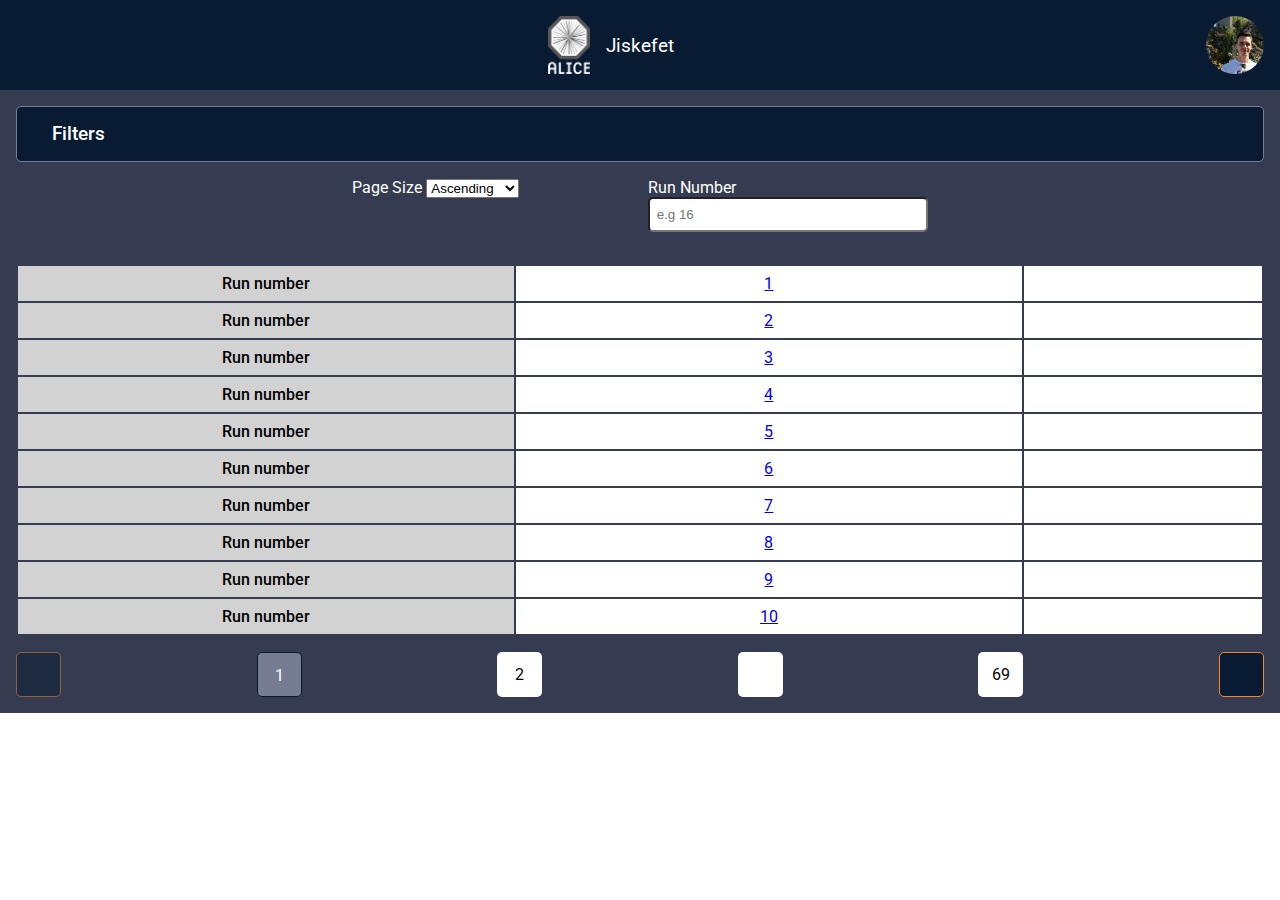
==== index.html @ 845b6b34 "♻️ Major refactor" ====
<!DOCTYPE html>
<html lang="en">
<head>
  <meta charset="UTF-8">
  <meta name="viewport" content="width=device-width, initial-scale=1.0">
  <meta http-equiv="X-UA-Compatible" content="ie=edge">
  <link rel="stylesheet" href="https://use.fontawesome.com/releases/v5.8.1/css/all.css" integrity="sha384-50oBUHEmvpQ+1lW4y57PTFmhCaXp0ML5d60M1M7uH2+nqUivzIebhndOJK28anvf" crossorigin="anonymous">
  <link rel="stylesheet" href="public/css/style.css">
  <title>Project 3 - 18/19</title>
</head>
<body>

  <header class="flexbox-horizontal">
    <nav>
      <i class="fas fa-bars"></i>
    </nav>

    <img src="public/images/alice_logo_text_white.png" alt="">

    <h2>Jiskefet</h2>

    <img src="public/images/user_profile_picture.jpg" alt="">
  </header>

  <main class="flexbox-vertical">
    <section id ="p3-filter-runs">
      <div class="flexbox-horizontal">
        <i class="fas fa-filter"></i>

        <h3>Filters</h3>

        <i class="fas fa-chevron-down"></i>
      </div>

      <div class="p3-filter-runs-form">
        <form action="">
          <label>Run Number
            <input type="text" name="" value="" placeholder="e.g 12">
          </label>

          <label>Activity ID
            <input type="text" name="" value="" placeholder="e.g XZTDsgV4SiVPHFfZ">
          </label>

          <label>Run Type
            <select class="" name="">
              <option value="phisics">PHYSICS</option>
              <option value="technical">TECHNICAL</option>
              <option value="cosmics">COSMICS</option>
            </select>
          </label>

          <label>Run Quality
            <input type="text" name="" value="">
          </label>

          <label>Time O2 Start
            <input type="date" name="" value="">
          </label>

          <label>Time O2 end
            <input type="date" name="" value="">
          </label>

          <label>Time TRG Start
            <input id="p3-time-trg-start" type="date" name="" value="">
          </label>

          <label>Time TRG Start
            <input id="p3-time-trg-end" type="date" name="" value="">
          </label>
        </form>
      </div>
    </section>

    <section id="p3-sort-runs">
      <form action="">
        <label for="">Page Size
          <select class="" name="">
            <option value="ascending">Ascending</option>
            <option value="descending">Descending</option>
          </select>
        </label>

        <label for="">Run Number
          <input type="text" name="" value="" placeholder="e.g 16">
        </label>
      </form>
    </section>

    <table>
      <tbody>
        <tr>
            <td>Run number</td>
            <td><a href="#">1</a></td>
            <td><i class="fas fa-chevron-down"></i></td>
        </tr>

        <tr>
            <td>Run number</td>
            <td><a href="#">2</a></td>
            <td><i class="fas fa-chevron-down"></i></td>
        </tr>

        <tr>
            <td>Run number</td>
            <td><a href="#">3</a></td>
            <td><i class="fas fa-chevron-down"></i></td>
        </tr>

        <tr>
            <td>Run number</td>
            <td><a href="#">4</a></td>
            <td><i class="fas fa-chevron-down"></i></td>
        </tr>

        <tr>
            <td>Run number</td>
            <td><a href="#">5</a></td>
            <td><i class="fas fa-chevron-down"></i></td>
        </tr>

        <tr>
            <td>Run number</td>
            <td><a href="#">6</a></td>
            <td><i class="fas fa-chevron-down"></i></td>
        </tr>

        <tr>
            <td>Run number</td>
            <td><a href="#">7</a></td>
            <td><i class="fas fa-chevron-down"></i></td>
        </tr>

        <tr>
            <td>Run number</td>
            <td><a href="#">8</a></td>
            <td><i class="fas fa-chevron-down"></i></td>
        </tr>

        <tr>
            <td>Run number</td>
            <td><a href="#">9</a></td>
            <td><i class="fas fa-chevron-down"></i></td>
        </tr>

        <tr>
            <td>Run number</td>
            <td><a href="#">10</a></td>
            <td><i class="fas fa-chevron-down"></i></td>
        </tr>
    </tbody>
    </table>

    <section id="p3-page-nav" class="flexbox-horizontal">
      <a href="#" class="p3-page-nav-button p3-next-page">
        <i class="fas fa-chevron-left"></i>
      </a>

      <a href="#" class="p3-page-nav-button p3-current-page">1</a>

      <a href="#" class="p3-page-nav-button">2</a>

      <a href="#" class="p3-page-nav-button p3-page-nav-button-orange">
        <i class="fas fa-ellipsis-h"></i>
      </a>

      <a href="#" class="p3-page-nav-button">69</a>

      <a href="#" class="p3-page-nav-button p3-next-page">
        <i class="fas fa-chevron-right"></i>
      </a>
    </section>
  </main>

<script src="public/js/script.js" type='module'></script>
</body>
</html>
---- public/css/style.css ----
/* ---------- FONTS ---------- */
@import url('https://fonts.googleapis.com/css?family=Roboto:100,300,400,500,700,900');

/* ---------- COLORS ---------- */
:root {
  --white: #ffffff;
  --black: #000000;
  --dark-grey: #D2D2D2;
  --light-grey: #E6E6E6;
  --black-text: #424242;
  --maastricht-blue: #081B33;
  --yankees-blue: #152642;
  --police-blue: #2F4562;
  --dark-electric-blue: #506680;
  --slate-gray: #767D92;
  --charcoal: #353C51;
  --orange: #F1862E;
}

/* ---------- GENERAL ---------- */
* {
  margin: 0;
  padding: 0;
}

h1, h2, h3, h4, h5, h6, p, a, label, table {
  font-family: 'Roboto', sans-serif;
}

main {
  padding: 1em;
  width: 100%;
  height: fit-content;
  background-color: var(--charcoal);
  box-sizing: border-box;
}

label {
  color: var(--white);
}

.flexbox-horizontal {
  display: flex;
  justify-content: space-between;
  align-items: center;
}

.flexbox-vertical {
  display: flex;
  flex-direction: column;
  justify-content: space-between;
  align-items: center;
}

/* ---------- HEADER ---------- */
header {
  padding: 1em;
  width: 100%;
  height: 10vh;
  background-color: var(--maastricht-blue);
  box-sizing: border-box;
}

header nav {
  font-size: 1.5em;
  color: var(--orange);
}

header img:first-of-type {
  margin: 0 1em 0 auto;
  width: auto;
  height: 100%;
}

header h2 {
  margin: 0 auto 0 0;
  font-size: 1.2em;
  font-weight: 400;
  color: var(--white);
}

header img:last-of-type {
  width: auto;
  height: 100%;
  border-radius: 50%;
}

/* ---------- FILTER ---------- */
#p3-filter-runs {
  margin: 0 0 1em 0;
  padding: 1em;
  width: 100%;
  background-color: var(--maastricht-blue);
  border: 1px solid var(--slate-gray);
  border-radius: 5px;
  box-sizing: border-box;
}

#p3-filter-runs div:first-of-type i:first-of-type{
  font-size: 1.2em;
  color: var(--white);
}

#p3-filter-runs h3 {
  margin: 0 auto 0 1em;
  font-weight: 500;
  color: var(--white);
}

#p3-filter-runs div:first-of-type i:last-of-type{
  font-size: 1.2em;
  color: var(--orange);
  transition: 0.2s;
}

.p3-filter-arrow-turn {
  transform: rotate(180deg);
}

.p3-filter-runs-form {
  display: none;
}

/* ---------- SORT ---------- */
#p3-sort-runs {
  margin: 0 0 2em 0;
}

#p3-sort-runs form{
  display: grid;
  grid-template-columns: 1fr 1fr;
  grid-gap: 1em;
}

#p3-sort-runs form input{
  padding-left: 0.5em;
  width: 100%;
  height: 35px;
  border-radius: 5px;
  box-sizing: border-box;
}

/* ---------- TABLE ---------- */
table {
  margin: auto 0 1em 0;
  width: 100%;
}

table tr td {
  padding: 0.5em;
  text-align: center;
  background-color: var(--white);
}

table tr td:first-of-type {
  width: 40%;
  font-weight: 500;
  background-color: var(--dark-grey);
}

/* ---------- PAGE NAV ---------- */
#p3-page-nav {
  margin: auto 0 0 0;
  width: 100%;
}

.p3-page-nav-button {
  width: 45px;
  height: 45px;
  background-color: var(--white);
  color: var(--black);
  text-align: center;
  text-decoration: none;
  line-height: 45px;
  border-radius: 5px;
  box-sizing: border-box;
}

.p3-page-nav-button-orange {
  color: var(--orange);
}

.p3-current-page {
  color: var(--white);
  background-color: var(--slate-gray);
  border: 1px solid var(--maastricht-blue);
}

.p3-next-page {
  color: var(--orange);
  background-color: var(--maastricht-blue);
  border: 1px solid var(--orange);
}

.p3-next-page:first-of-type {
  opacity: 0.5;
}
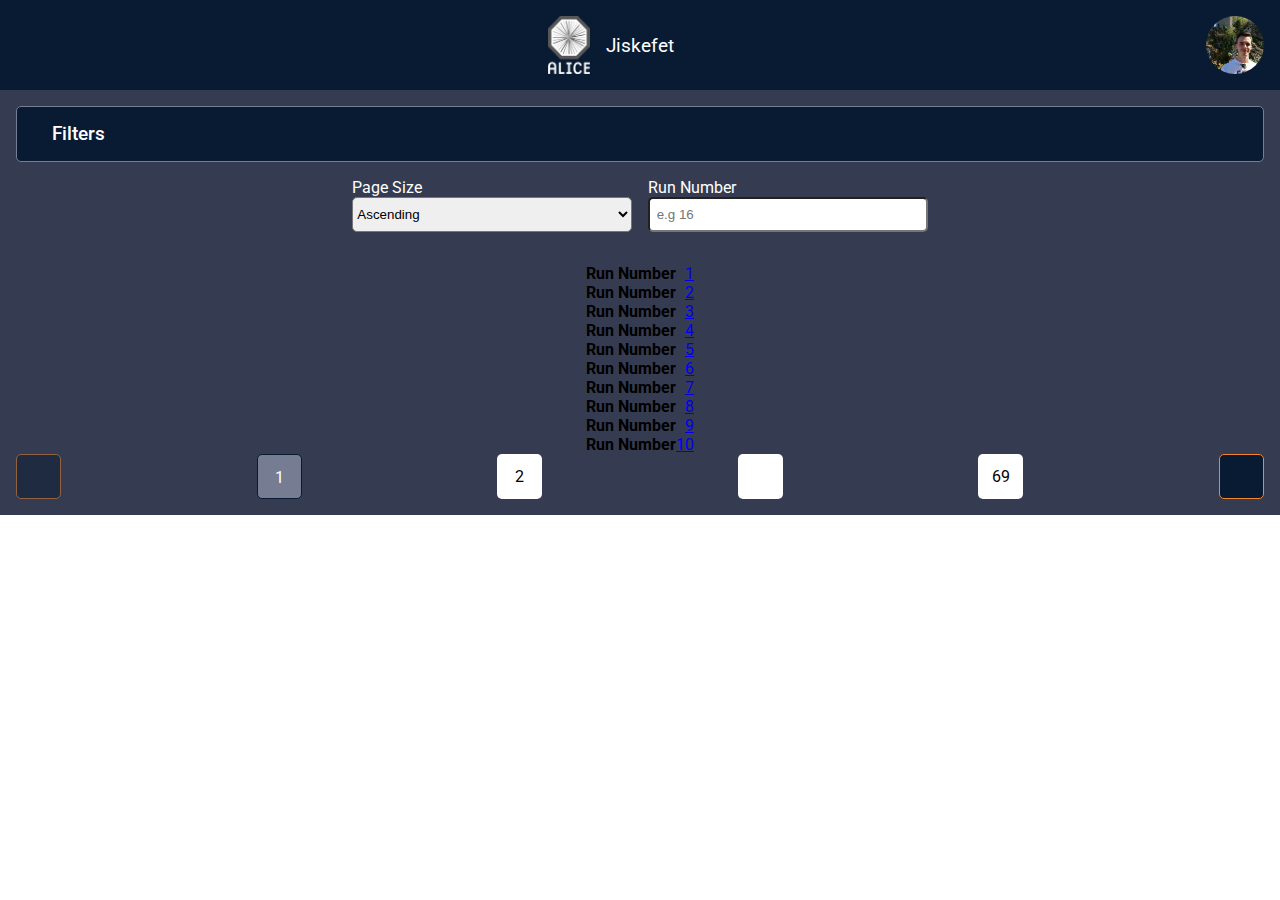
==== commit 1ae04922: "🏗 Replaced <table> with <section>" ====
--- a/index.html
+++ b/index.html
@@ -88,69 +88,117 @@
       </form>
     </section>
 
-    <table>
-      <tbody>
-        <tr>
-            <td>Run number</td>
-            <td><a href="#">1</a></td>
-            <td><i class="fas fa-chevron-down"></i></td>
-        </tr>
-
-        <tr>
-            <td>Run number</td>
-            <td><a href="#">2</a></td>
-            <td><i class="fas fa-chevron-down"></i></td>
-        </tr>
-
-        <tr>
-            <td>Run number</td>
-            <td><a href="#">3</a></td>
-            <td><i class="fas fa-chevron-down"></i></td>
-        </tr>
-
-        <tr>
-            <td>Run number</td>
-            <td><a href="#">4</a></td>
-            <td><i class="fas fa-chevron-down"></i></td>
-        </tr>
-
-        <tr>
-            <td>Run number</td>
-            <td><a href="#">5</a></td>
-            <td><i class="fas fa-chevron-down"></i></td>
-        </tr>
-
-        <tr>
-            <td>Run number</td>
-            <td><a href="#">6</a></td>
-            <td><i class="fas fa-chevron-down"></i></td>
-        </tr>
-
-        <tr>
-            <td>Run number</td>
-            <td><a href="#">7</a></td>
-            <td><i class="fas fa-chevron-down"></i></td>
-        </tr>
-
-        <tr>
-            <td>Run number</td>
-            <td><a href="#">8</a></td>
-            <td><i class="fas fa-chevron-down"></i></td>
-        </tr>
-
-        <tr>
-            <td>Run number</td>
-            <td><a href="#">9</a></td>
-            <td><i class="fas fa-chevron-down"></i></td>
-        </tr>
-
-        <tr>
-            <td>Run number</td>
-            <td><a href="#">10</a></td>
-            <td><i class="fas fa-chevron-down"></i></td>
-        </tr>
-    </tbody>
-    </table>
+    <section id="p3-runs-table">
+      <article class="flexbox-horizontal">
+        <div>
+          <h4>Run Number</h4>
+        </div>
+        <div class="flexbox-horizontal">
+          <a href="#">1</a>
+
+          <i class="fas fa-chevron-down"></i>
+        </div>
+      </article>
+
+      <article class="flexbox-horizontal">
+        <div>
+          <h4>Run Number</h4>
+        </div>
+        <div class="flexbox-horizontal">
+          <a href="#">2</a>
+
+          <i class="fas fa-chevron-down"></i>
+        </div>
+      </article>
+
+      <article class="flexbox-horizontal">
+        <div>
+          <h4>Run Number</h4>
+        </div>
+        <div class="flexbox-horizontal">
+          <a href="#">3</a>
+
+          <i class="fas fa-chevron-down"></i>
+        </div>
+      </article>
+
+      <article class="flexbox-horizontal">
+        <div>
+          <h4>Run Number</h4>
+        </div>
+        <div class="flexbox-horizontal">
+          <a href="#">4</a>
+
+          <i class="fas fa-chevron-down"></i>
+        </div>
+      </article>
+
+      <article class="flexbox-horizontal">
+        <div>
+          <h4>Run Number</h4>
+        </div>
+        <div class="flexbox-horizontal">
+          <a href="#">5</a>
+
+          <i class="fas fa-chevron-down"></i>
+        </div>
+      </article>
+
+      <article class="flexbox-horizontal">
+        <div>
+          <h4>Run Number</h4>
+        </div>
+        <div class="flexbox-horizontal">
+          <a href="#">6</a>
+
+          <i class="fas fa-chevron-down"></i>
+        </div>
+      </article>
+
+      <article class="flexbox-horizontal">
+        <div>
+          <h4>Run Number</h4>
+        </div>
+        <div class="flexbox-horizontal">
+          <a href="#">7</a>
+
+          <i class="fas fa-chevron-down"></i>
+        </div>
+      </article>
+
+      <article class="flexbox-horizontal">
+        <div>
+          <h4>Run Number</h4>
+        </div>
+        <div class="flexbox-horizontal">
+          <a href="#">8</a>
+
+          <i class="fas fa-chevron-down"></i>
+        </div>
+      </article>
+
+      <article class="flexbox-horizontal">
+        <div>
+          <h4>Run Number</h4>
+        </div>
+        <div class="flexbox-horizontal">
+          <a href="#">9</a>
+
+          <i class="fas fa-chevron-down"></i>
+        </div>
+      </article>
+
+      <article class="flexbox-horizontal">
+        <div>
+          <h4>Run Number</h4>
+        </div>
+        <div class="flexbox-horizontal">
+          <a href="#">10</a>
+
+          <i class="fas fa-chevron-down"></i>
+        </div>
+      </article>
+    </section>
 
     <section id="p3-page-nav" class="flexbox-horizontal">
       <a href="#" class="p3-page-nav-button p3-next-page">
--- a/public/css/style.css
+++ b/public/css/style.css
@@ -132,6 +132,13 @@
   grid-gap: 1em;
 }
 
+#p3-sort-runs form select{
+  width: 100%;
+  height: 35px;
+  border-radius: 5px;
+  box-sizing: border-box;
+}
+
 #p3-sort-runs form input{
   padding-left: 0.5em;
   width: 100%;
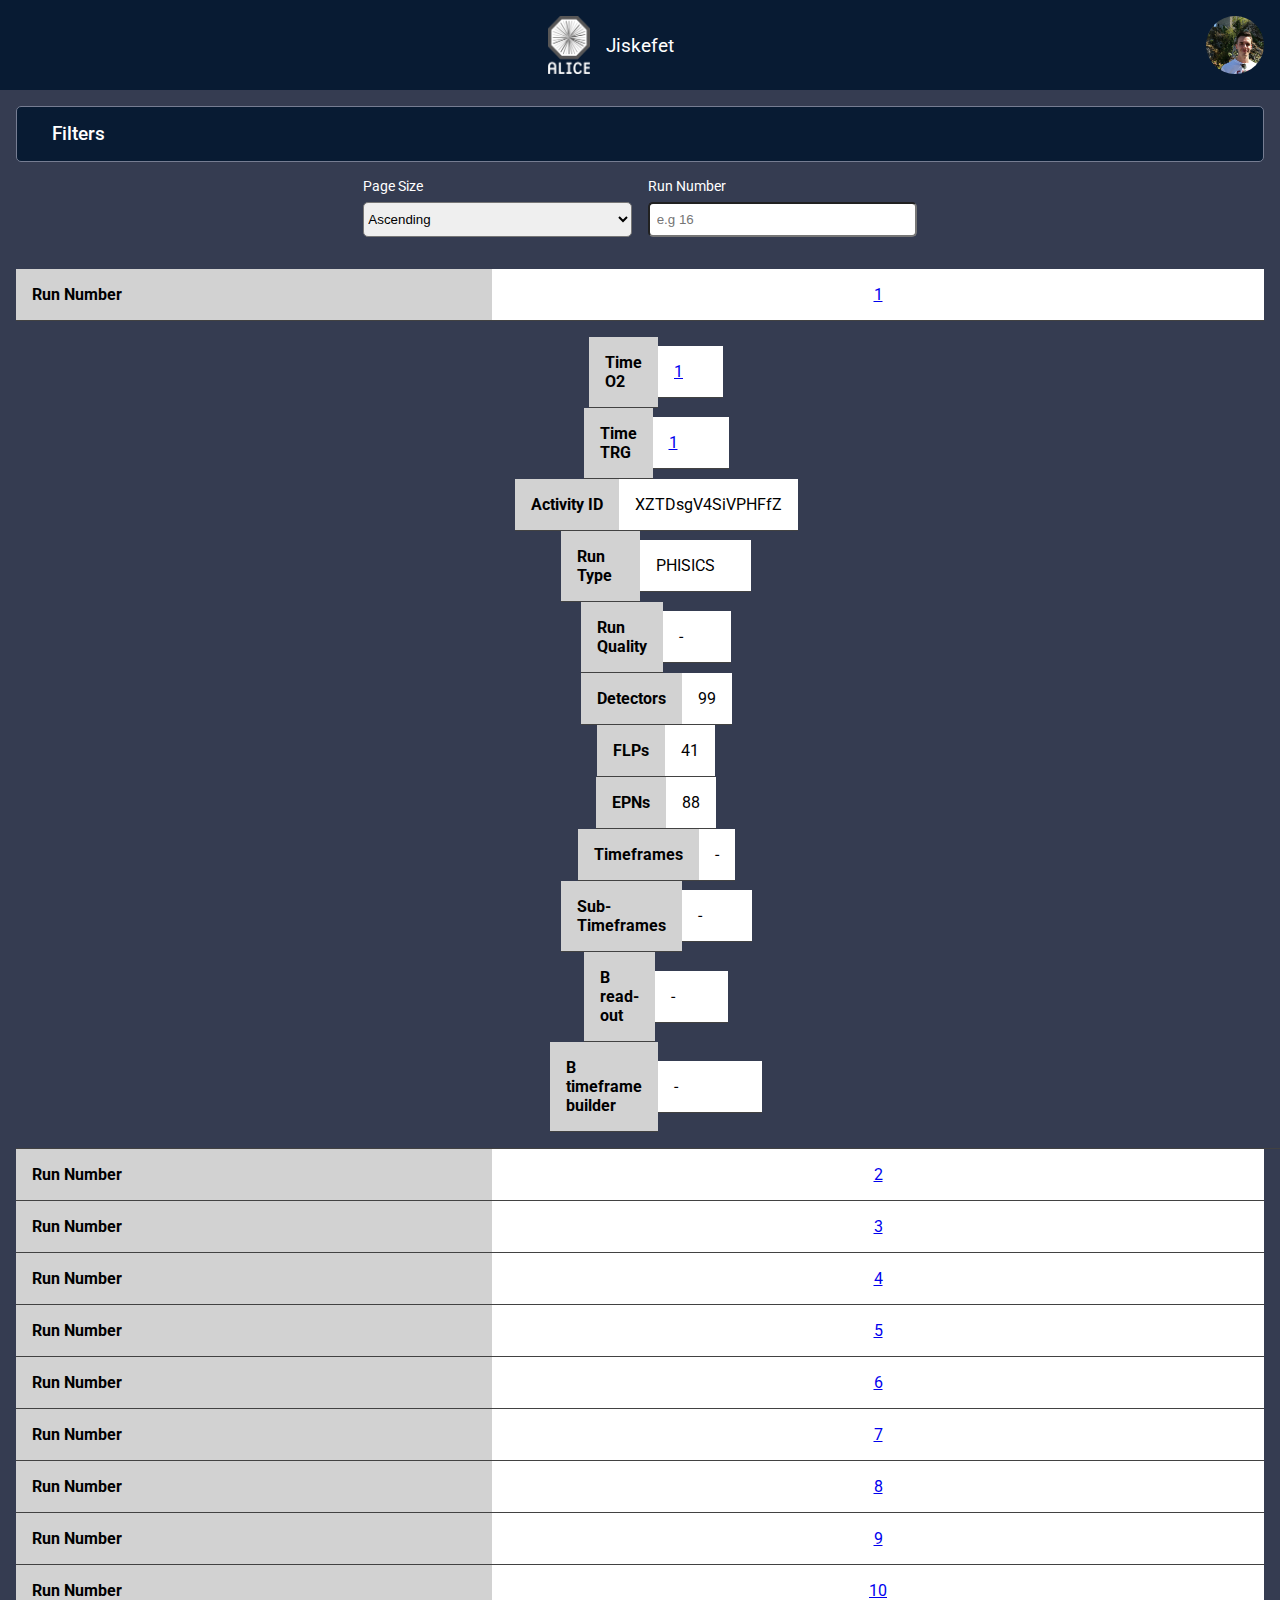
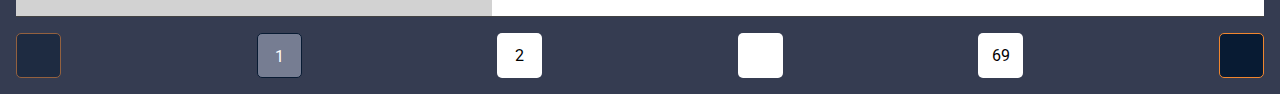
==== commit 0208ea34: "🏗 Added table <article> info <div>" ====
--- a/index.html
+++ b/index.html
@@ -93,6 +93,7 @@
         <div>
           <h4>Run Number</h4>
         </div>
+
         <div class="flexbox-horizontal">
           <a href="#">1</a>
 
@@ -100,10 +101,133 @@
         </div>
       </article>
 
-      <article class="flexbox-horizontal">
-        <div>
-          <h4>Run Number</h4>
-        </div>
+        <div class="flexbox-vertical p3-run-information">
+          <article class="flexbox-horizontal">
+            <div>
+              <h4>Time O2</h4>
+            </div>
+
+            <div>
+              <a href="#">1</a>
+            </div>
+          </article>
+
+          <article class="flexbox-horizontal">
+            <div>
+              <h4>Time TRG</h4>
+            </div>
+
+            <div>
+              <a href="#">1</a>
+            </div>
+          </article>
+
+          <article class="flexbox-horizontal">
+            <div>
+              <h4>Activity ID</h4>
+            </div>
+
+            <div>
+              <p>XZTDsgV4SiVPHFfZ</p>
+            </div>
+          </article>
+
+          <article class="flexbox-horizontal">
+            <div>
+              <h4>Run Type</h4>
+            </div>
+
+            <div>
+              <p>PHISICS</p>
+            </div>
+          </article>
+
+          <article class="flexbox-horizontal">
+            <div>
+              <h4>Run Quality</h4>
+            </div>
+
+            <div>
+              <p>-</p>
+            </div>
+          </article>
+
+          <article class="flexbox-horizontal">
+            <div>
+              <h4>Detectors</h4>
+            </div>
+
+            <div>
+              <p>99</p>
+            </div>
+          </article>
+
+          <article class="flexbox-horizontal">
+            <div>
+              <h4>FLPs</h4>
+            </div>
+
+            <div>
+              <p>41</p>
+            </div>
+          </article>
+
+          <article class="flexbox-horizontal">
+            <div>
+              <h4>EPNs</h4>
+            </div>
+
+            <div>
+              <p>88</p>
+            </div>
+          </article>
+
+          <article class="flexbox-horizontal">
+            <div>
+              <h4>Timeframes</h4>
+            </div>
+
+            <div>
+              <p>-</p>
+            </div>
+          </article>
+
+          <article class="flexbox-horizontal">
+            <div>
+              <h4>Sub-Timeframes</h4>
+            </div>
+
+            <div>
+              <p>-</p>
+            </div>
+          </article>
+
+          <article class="flexbox-horizontal">
+            <div>
+              <h4>B read-out</h4>
+            </div>
+
+            <div>
+              <p>-</p>
+            </div>
+          </article>
+
+          <article class="flexbox-horizontal">
+            <div>
+              <h4>B timeframe builder</h4>
+            </div>
+
+            <div>
+              <p>-</p>
+            </div>
+          </article>
+        </div>
+
+      <article class="flexbox-horizontal">
+        <div>
+          <h4>Run Number</h4>
+        </div>
+
         <div class="flexbox-horizontal">
           <a href="#">2</a>
 
@@ -115,6 +239,7 @@
         <div>
           <h4>Run Number</h4>
         </div>
+
         <div class="flexbox-horizontal">
           <a href="#">3</a>
 
@@ -126,6 +251,7 @@
         <div>
           <h4>Run Number</h4>
         </div>
+
         <div class="flexbox-horizontal">
           <a href="#">4</a>
 
@@ -137,6 +263,7 @@
         <div>
           <h4>Run Number</h4>
         </div>
+
         <div class="flexbox-horizontal">
           <a href="#">5</a>
 
@@ -148,6 +275,7 @@
         <div>
           <h4>Run Number</h4>
         </div>
+
         <div class="flexbox-horizontal">
           <a href="#">6</a>
 
@@ -159,6 +287,7 @@
         <div>
           <h4>Run Number</h4>
         </div>
+
         <div class="flexbox-horizontal">
           <a href="#">7</a>
 
@@ -170,6 +299,7 @@
         <div>
           <h4>Run Number</h4>
         </div>
+
         <div class="flexbox-horizontal">
           <a href="#">8</a>
 
@@ -181,6 +311,7 @@
         <div>
           <h4>Run Number</h4>
         </div>
+
         <div class="flexbox-horizontal">
           <a href="#">9</a>
 
@@ -192,6 +323,7 @@
         <div>
           <h4>Run Number</h4>
         </div>
+
         <div class="flexbox-horizontal">
           <a href="#">10</a>
 
--- a/public/css/style.css
+++ b/public/css/style.css
@@ -121,25 +121,59 @@
   display: none;
 }
 
+.p3-filter-runs-form form{
+  display: grid;
+  grid-template-columns: 1fr 1fr;
+  grid-gap: 1em;
+  margin: 1em 0;
+}
+
+.p3-filter-runs-form form input{
+  margin: 0.5em 0 0 0;
+  padding-left: 0.5em;
+  width: 100%;
+  height: 35px;
+  border-radius: 5px;
+  box-sizing: border-box;
+}
+
+.p3-filter-runs-form form select{
+  margin: 0.5em 0 0 0;
+  width: 100%;
+  height: 35px;
+  border-radius: 5px;
+  box-sizing: border-box;
+}
+
+.p3-filter-runs-form-expanded {
+  display: block!important;
+}
+
 /* ---------- SORT ---------- */
 #p3-sort-runs {
   margin: 0 0 2em 0;
 }
 
-#p3-sort-runs form{
+#p3-sort-runs form {
   display: grid;
   grid-template-columns: 1fr 1fr;
   grid-gap: 1em;
 }
 
-#p3-sort-runs form select{
-  width: 100%;
-  height: 35px;
-  border-radius: 5px;
-  box-sizing: border-box;
-}
-
-#p3-sort-runs form input{
+#p3-sort-runs form label{
+  font-size: 0.9em;
+}
+
+#p3-sort-runs form select {
+  margin: 0.5em 0 0 0;
+  width: 100%;
+  height: 35px;
+  border-radius: 5px;
+  box-sizing: border-box;
+}
+
+#p3-sort-runs form input {
+  margin: 0.5em 0 0 0;
   padding-left: 0.5em;
   width: 100%;
   height: 35px;
@@ -148,21 +182,32 @@
 }
 
 /* ---------- TABLE ---------- */
-table {
+#p3-runs-table {
   margin: auto 0 1em 0;
   width: 100%;
 }
 
-table tr td {
-  padding: 0.5em;
-  text-align: center;
+#p3-runs-table div{
+  padding: 1em;
+  width: 100%;
+  height: 100%;
+  border-bottom: 1px solid #424242;
+}
+
+#p3-runs-table article div:first-of-type {
+  width: 60%;
+  background-color: var(--dark-grey);
+}
+
+#p3-runs-table article div:last-of-type {
   background-color: var(--white);
 }
 
-table tr td:first-of-type {
-  width: 40%;
-  font-weight: 500;
-  background-color: var(--dark-grey);
+#p3-runs-table article div:last-of-type i{
+}
+
+#p3-runs-table article div:last-of-type a{
+  margin: 0 auto;
 }
 
 /* ---------- PAGE NAV ---------- */
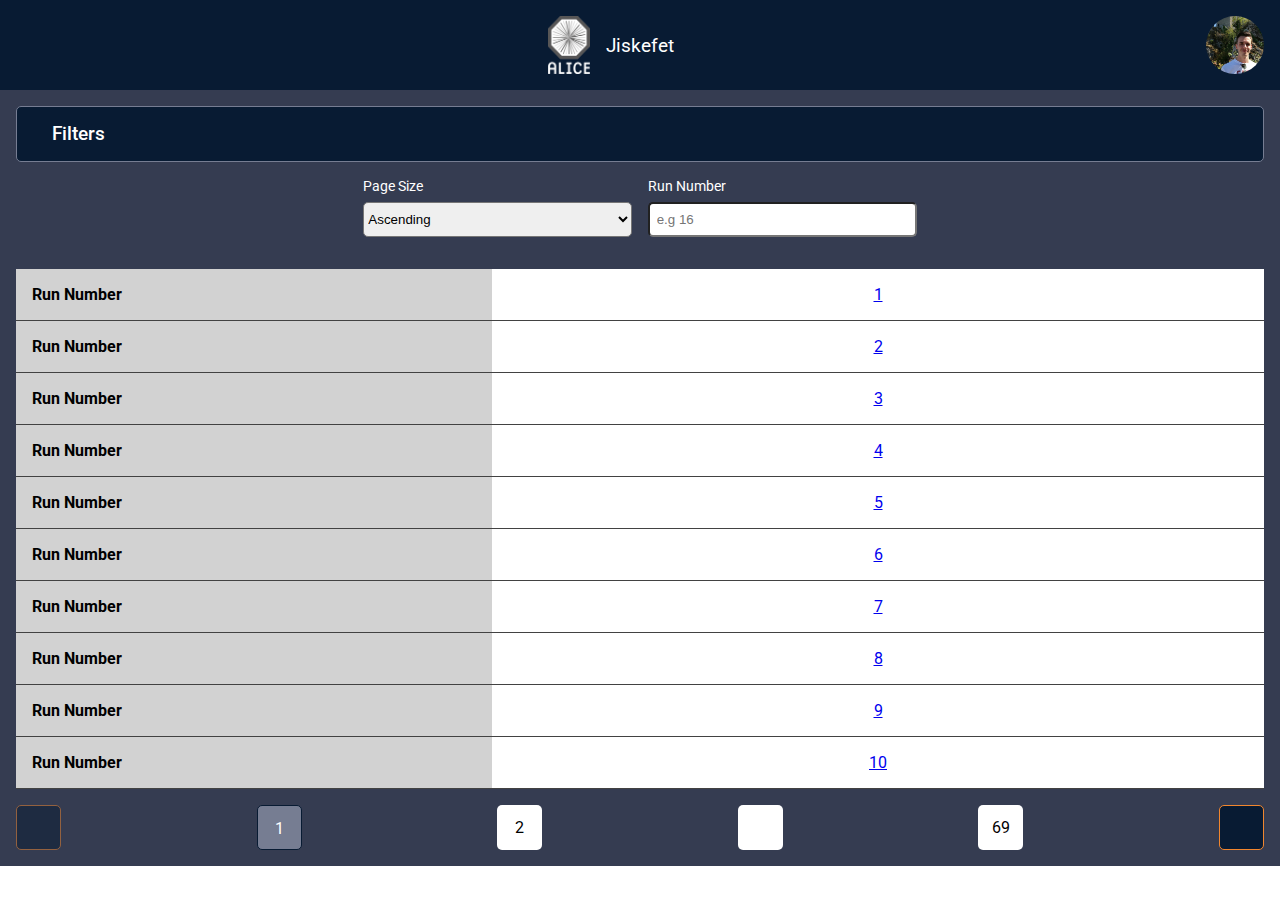
==== commit 5ce33c05: "💄 :shrug:" ====
--- a/index.html
+++ b/index.html
@@ -107,8 +107,12 @@
               <h4>Time O2</h4>
             </div>
 
-            <div>
-              <a href="#">1</a>
+            <div class="grid-3-col">
+              <p>21:25:42 30/11/2018</p>
+
+              <i class="fas fa-long-arrow-alt-right"></i>
+
+              <p>Run in Progress</p>
             </div>
           </article>
 
@@ -117,8 +121,12 @@
               <h4>Time TRG</h4>
             </div>
 
-            <div>
-              <a href="#">1</a>
+            <div class="grid-3-col">
+              <p>09:47:59 21/10/2018</p>
+
+              <i class="fas fa-long-arrow-alt-right"></i>
+
+              <p>Run in Progress</p>
             </div>
           </article>
 
--- a/public/css/style.css
+++ b/public/css/style.css
@@ -110,7 +110,7 @@
 #p3-filter-runs div:first-of-type i:last-of-type{
   font-size: 1.2em;
   color: var(--orange);
-  transition: 0.2s;
+  transition: 0.3s;
 }
 
 .p3-filter-arrow-turn {
@@ -187,7 +187,7 @@
   width: 100%;
 }
 
-#p3-runs-table div{
+#p3-runs-table article div{
   padding: 1em;
   width: 100%;
   height: 100%;
@@ -203,11 +203,48 @@
   background-color: var(--white);
 }
 
-#p3-runs-table article div:last-of-type i{
-}
-
-#p3-runs-table article div:last-of-type a{
+#p3-runs-table article div:last-of-type i {
+  transition: 0.3s;
+}
+
+#p3-runs-table article div:last-of-type a {
   margin: 0 auto;
+}
+
+.p3-run-information {
+  display: none;
+  width: 100%;
+  height: 100%;
+  background-color: var(--white);
+}
+
+.p3-run-information article {
+  width: 100%;
+  border-bottom: 1px solid #DEE2E6;
+}
+
+.p3-run-information article:last-of-type {
+  border-bottom: 1px solid #424242;
+}
+
+.p3-run-information article div {
+  padding: 1em;
+  width: 100%;
+  border: none!important;
+}
+
+.p3-run-information article div:first-of-type {
+  width: 60%;
+  background-color: var(--dark-grey);
+}
+
+.p3-run-information article div:last-of-type {
+  text-align: center;
+  background-color: var(--white);
+}
+
+.p3-run-information-expanded {
+  display: block;
 }
 
 /* ---------- PAGE NAV ---------- */
